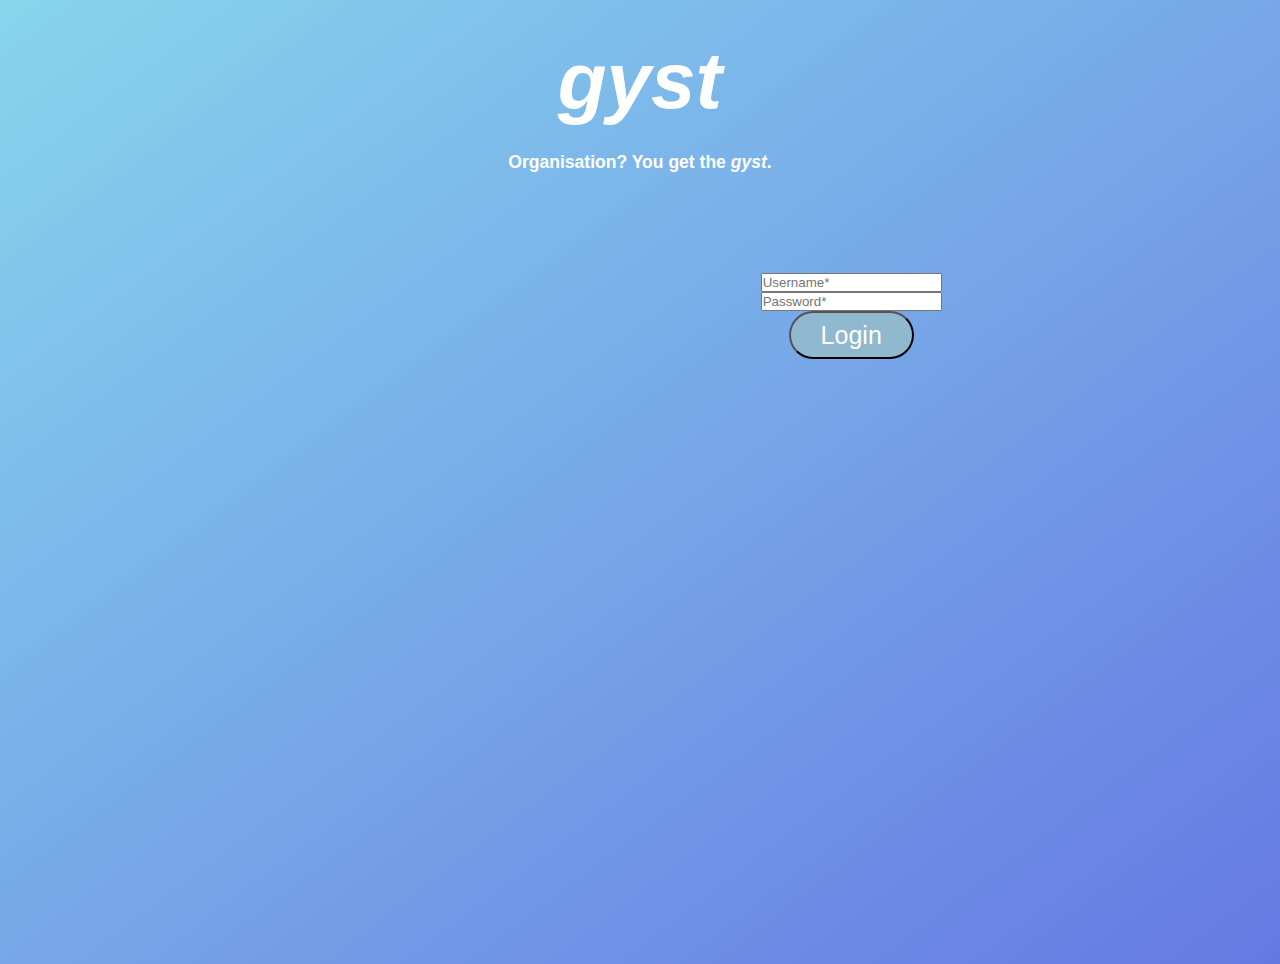
==== Phase 2/src/webapp_connection/src/main/resources/static/index.html @ b36158c3 "Merge pull request #56 from CSC207-UofT/samuel7" ====
<!DOCTYPE html>
<html lang="en">
<head>
    <meta charset="UTF-8">
    <meta http-equiv="X-UA-Compatible" content="IE=edge">
    <meta name="viewport" content="width=device-width, initial-scale=1.0">
    <title>gyst Login Page</title>
    <link rel="stylesheet" href="css/gystStyle.css">
</head>
<body>
    <main>
        <div class="header" >
            <h1><i>gyst</i></h1>
                <h3>Organisation? You get the <i>gyst</i>.</h3>
        </div>
        <div class ="loginContainer" style="margin:0 auto">
            <form action="/login" method="POST">
                <div>
                    <label for="username"></label>
                    <input name="username" id = "username" placeholder="Username*">
                </div>
                <div>
                    <label for="password"></label>
                    <input name="password" id= "password" placeholder="Password*">
                </div>
                <button>Login</button>
            </form>
        </div>
        <div>

        </div> 
        <div>
            
        </div>
    </main>
</body>
</html>
---- Phase 2/src/webapp_connection/src/main/resources/static/css/gystStyle.css ----
*{
    margin: 0;
    padding: 0;
    font-family: sans-serif;
}

.header{
    text-align: center;
    color: white;
    font-size: 15px;
    position: relative;
    padding: 10px 10px 50px;
}

.login h2 {
    text-align: center;
    font-size: 35px;
    }
  

main {
    min-height: 100vh;
    width: 100%;
    background-image: linear-gradient(to bottom right, #87d5ed, #6679e3);
    background-position: center;
    padding-bottom: 5%;
    text-align: center;
    margin: auto;
    /* --- #87d5ed, #6679e3 ---> */
  }

  .glassInv, .glassSL {
    padding: 2%;
    height: auto;
    width: 450px;
    background: linear-gradient(
        to bottom right,
    rgba(255, 255, 255, 0.5), 
    rgba(255, 255, 255, 0.2));
    border-radius: 30px;
    display: flex;
    align-items: center;
    justify-content: center;
}


h1 {
    padding: 0;
    font-size: 80px;
    margin: 2%;
}

h2 {
    color: white;
    font-size: 40px;
    text-align: center;
}

p {
    font-weight: bold;
    font-size: 25px;
    line-height: 80px;
    text-align: justify;
    color: white;
}


ol {
    font-weight: bold;
    font-size: 25px;
    line-height: 35px;
    text-align: justify;
    color: white;
}

.lists {
    width: auto;
    display: flex;      
    justify-content: space-evenly;
    }

button {
    padding:0.3em 1.2em;
    font-size: 25px;
    margin: 0;
    width: fit-content;
    border-radius: 2em;
    font-weight:300;
    color:#FFFFFF;
    background-color:#90b8cf;
    text-align:center;
    }
    
button:hover{
    color:#000000;
    background-color:#FFFFFF;
    }

.text{
    font-size: 25px;
    box-sizing: border-box;
    border-radius: 2em;
    font-weight:300;
    color:#FFFFFF;
    background-color:#90b8cf;
    text-align:center;
    align-items: center;
}
legend{
    margin: auto;
    padding: 5px 15px 20px 7px;
    font-size: 30px;
    font-weight: bold;
    color: white;
}

input[type="text"],
input[type="date"],
input[type="number"]{
    display: block;
    padding: 15px;
    margin: 2%;
    border: 0;
    justify-content: center;
    border-radius: 5px;
    font-weight: bold;
    font-size: 25px;
    line-height: 20px;
    color: rgb(78, 111, 172);
}
input[type="submit"] {
    padding:0.3em 1.2em;
    font-size: 25px;
    margin: 0;
    width: fit-content;
    border-radius: 2em;
    font-weight:300;
    color:#FFFFFF;
    background-color:#90b8cf;
    text-align:center;
}

.loginContainer {
    padding-top: 50px;
}

.logout {
    padding-top: 5%;
}

.b1, .b2, .b3, .b4{
    padding-top: 15px;
    padding-bottom: 15px;
}

.signUp {
    align-items: center;
    color: #6679e3;
}

.footer{
    text-align: center;
    color: white;
    font-size: 15px;
    position: relative;
    padding: 30px 30px 50px;
}

.goBackToLogin {
    padding-top: 40vh;
}
.saveState {
    padding-bottom: 40px;
}

.loginContainer {
    justify-content: center;
    padding-left: 33%;
}
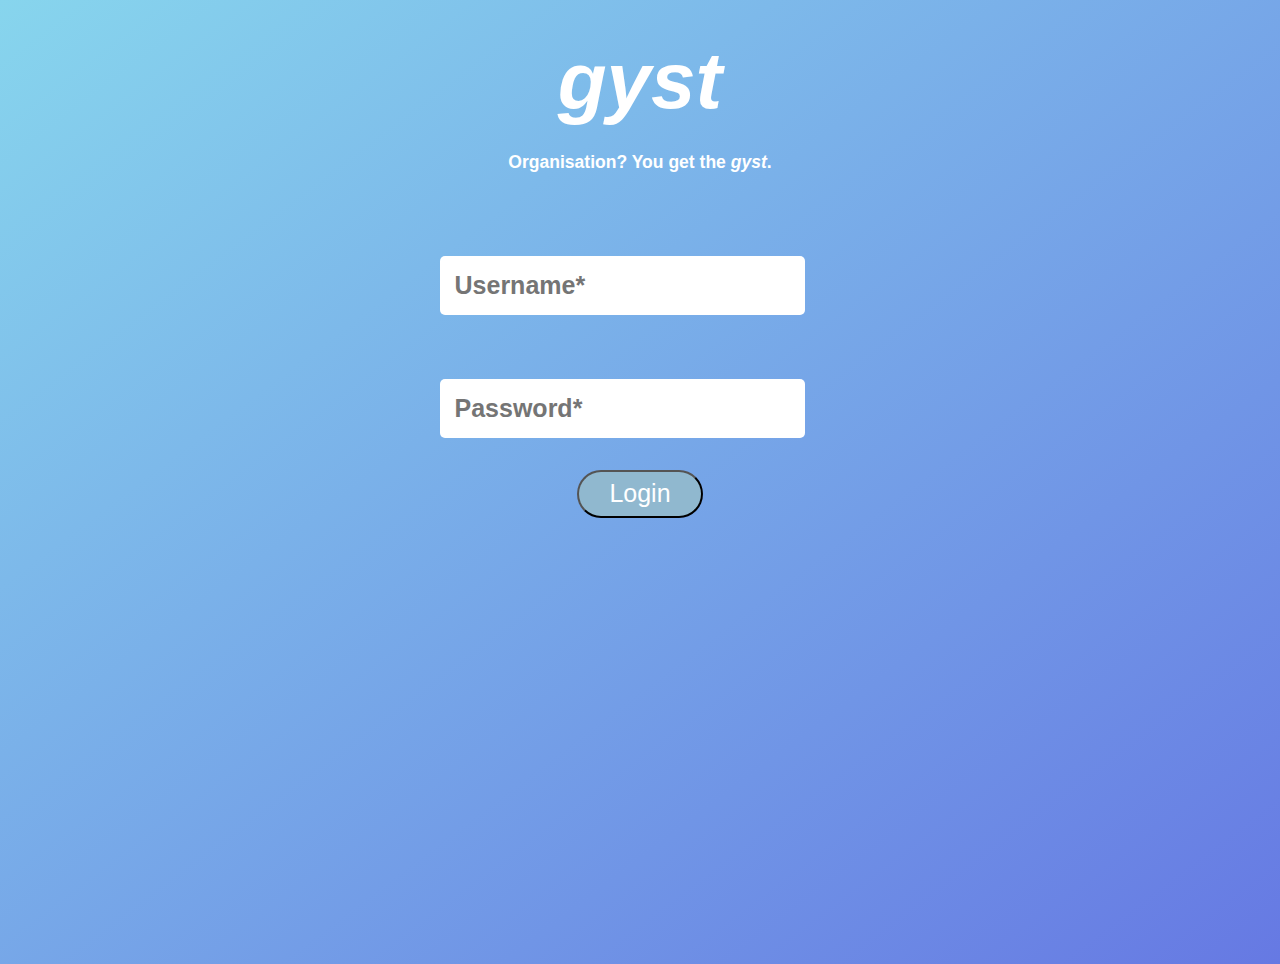
==== commit a0d9ec30: "Merge pull request #61 from CSC207-UofT/aamishi2" ====
--- a/Phase 2/src/webapp_connection/src/main/resources/static/index.html
+++ b/Phase 2/src/webapp_connection/src/main/resources/static/index.html
@@ -15,13 +15,13 @@
         </div>
         <div class ="loginContainer" style="margin:0 auto">
             <form action="/login" method="POST">
-                <div>
+                <div class="signBox">
                     <label for="username"></label>
-                    <input name="username" id = "username" placeholder="Username*">
+                    <input type="text" name="username" id = "username" placeholder="Username*">
                 </div>
-                <div>
+                <div class="passBox">
                     <label for="password"></label>
-                    <input name="password" id= "password" placeholder="Password*">
+                    <input type="text" name="password" id= "password" placeholder="Password*">
                 </div>
                 <button>Login</button>
             </form>
--- a/Phase 2/src/webapp_connection/src/main/resources/static/css/gystStyle.css
+++ b/Phase 2/src/webapp_connection/src/main/resources/static/css/gystStyle.css
@@ -31,7 +31,6 @@
 
   .glassInv, .glassSL {
     padding: 2%;
-    height: auto;
     width: 450px;
     background: linear-gradient(
         to bottom right,
@@ -39,7 +38,6 @@
     rgba(255, 255, 255, 0.2));
     border-radius: 30px;
     display: flex;
-    align-items: center;
     justify-content: center;
 }
 
@@ -75,7 +73,7 @@
 
 .lists {
     width: auto;
-    display: flex;      
+    display: flex;
     justify-content: space-evenly;
     }
 
@@ -128,6 +126,9 @@
     line-height: 20px;
     color: rgb(78, 111, 172);
 }
+
+
+
 input[type="submit"] {
     padding:0.3em 1.2em;
     font-size: 25px;
@@ -140,40 +141,17 @@
     text-align:center;
 }
 
-.loginContainer {
-    padding-top: 50px;
+.signBox, .passBox {
+    padding-top: 15px;
+    padding-bottom: 15px;
+    padding-left: 33%;
+    position: center;
 }
 
-.logout {
-    padding-top: 5%;
-}
-
-.b1, .b2, .b3, .b4{
-    padding-top: 15px;
-    padding-bottom: 15px;
-}
-
-.signUp {
-    align-items: center;
-    color: #6679e3;
-}
-
-.footer{
-    text-align: center;
-    color: white;
-    font-size: 15px;
-    position: relative;
-    padding: 30px 30px 50px;
-}
-
-.goBackToLogin {
-    padding-top: 40vh;
-}
 .saveState {
     padding-bottom: 40px;
 }
 
-.loginContainer {
-    justify-content: center;
-    padding-left: 33%;
+.butt {
+    padding: 12px;
 }